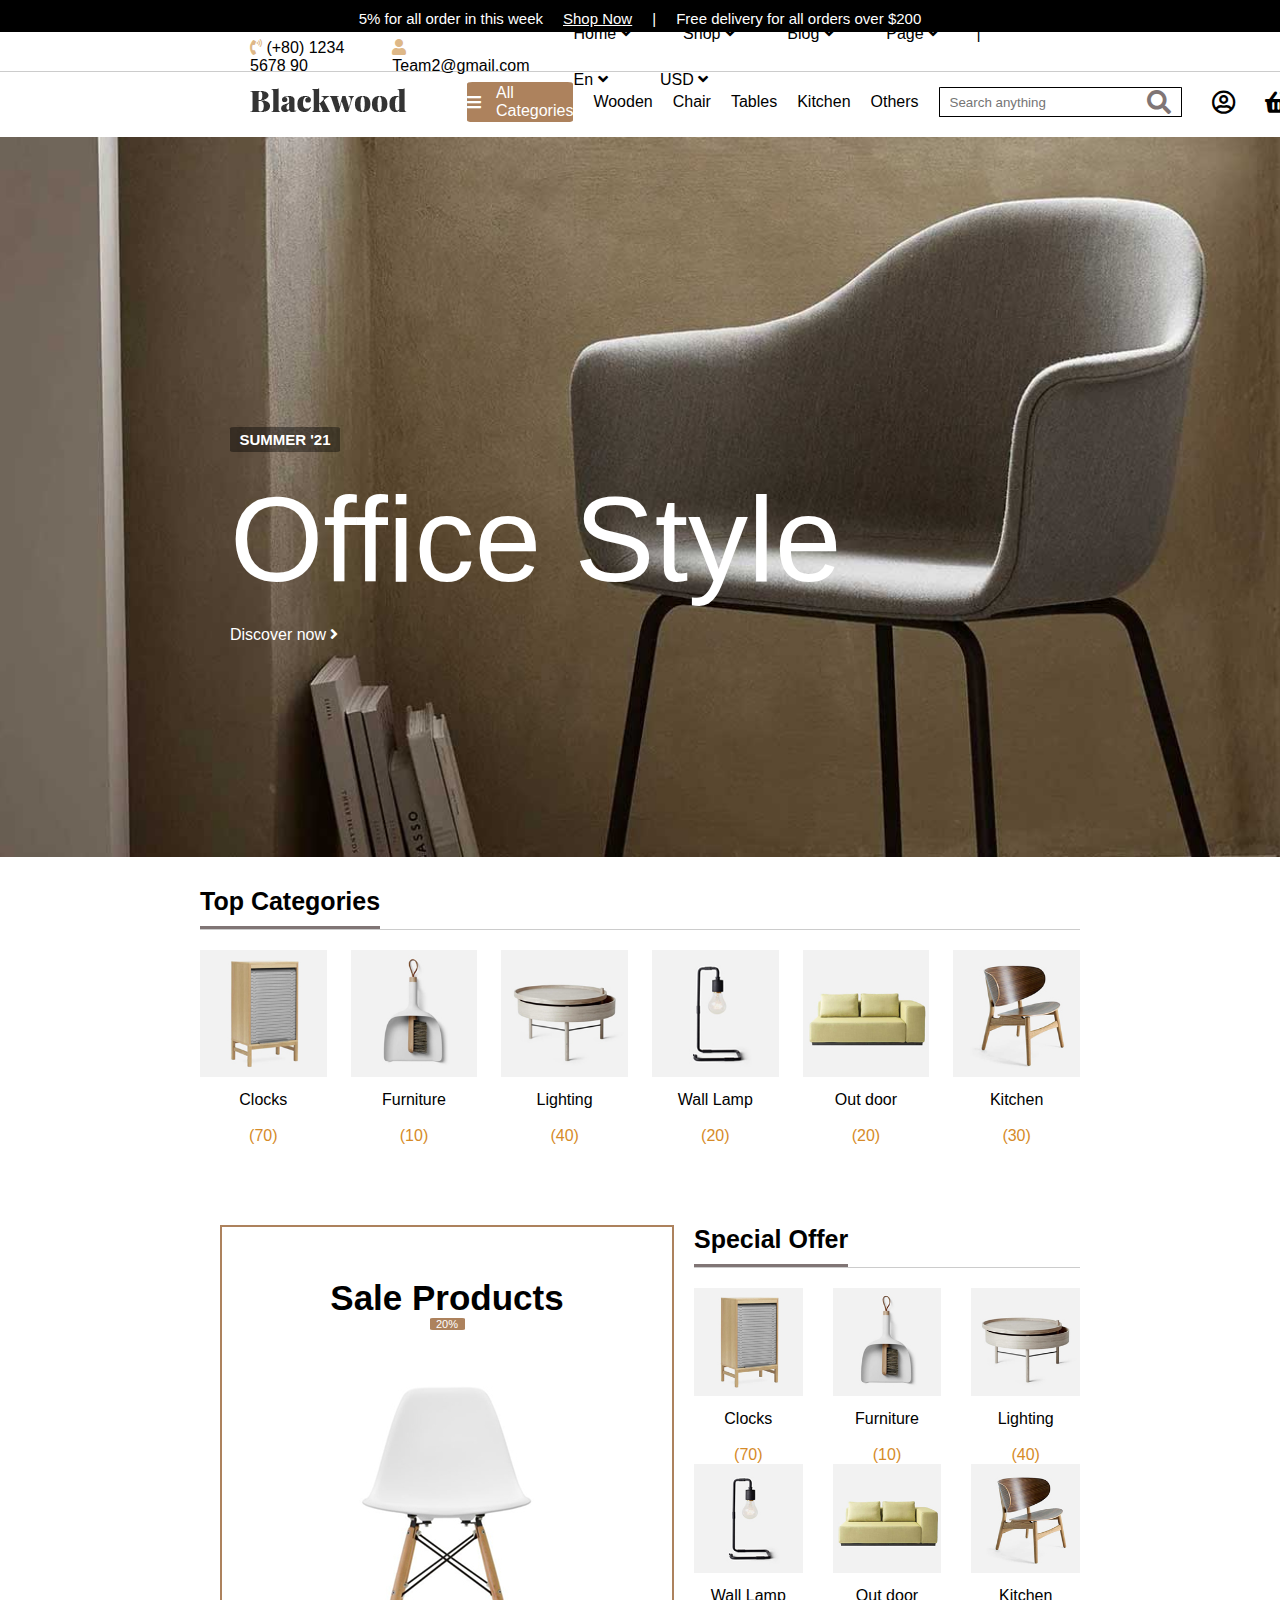
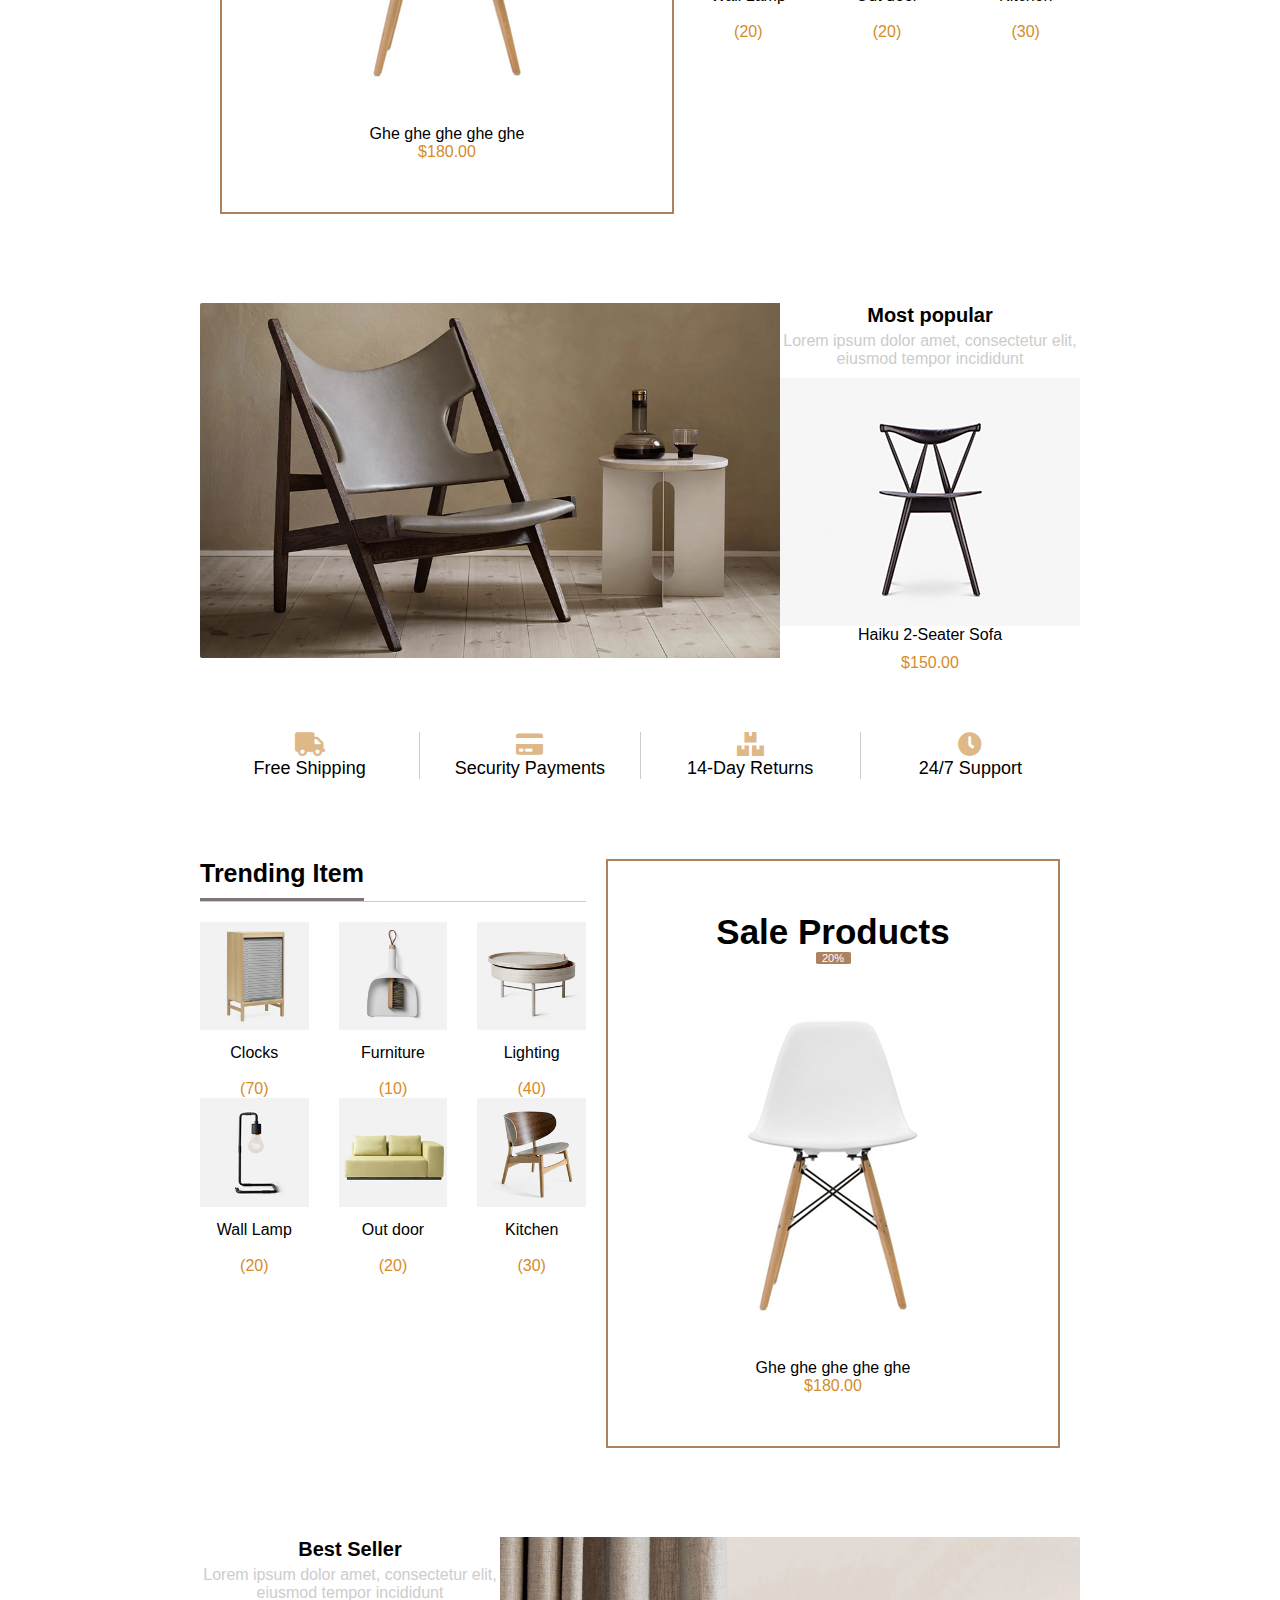
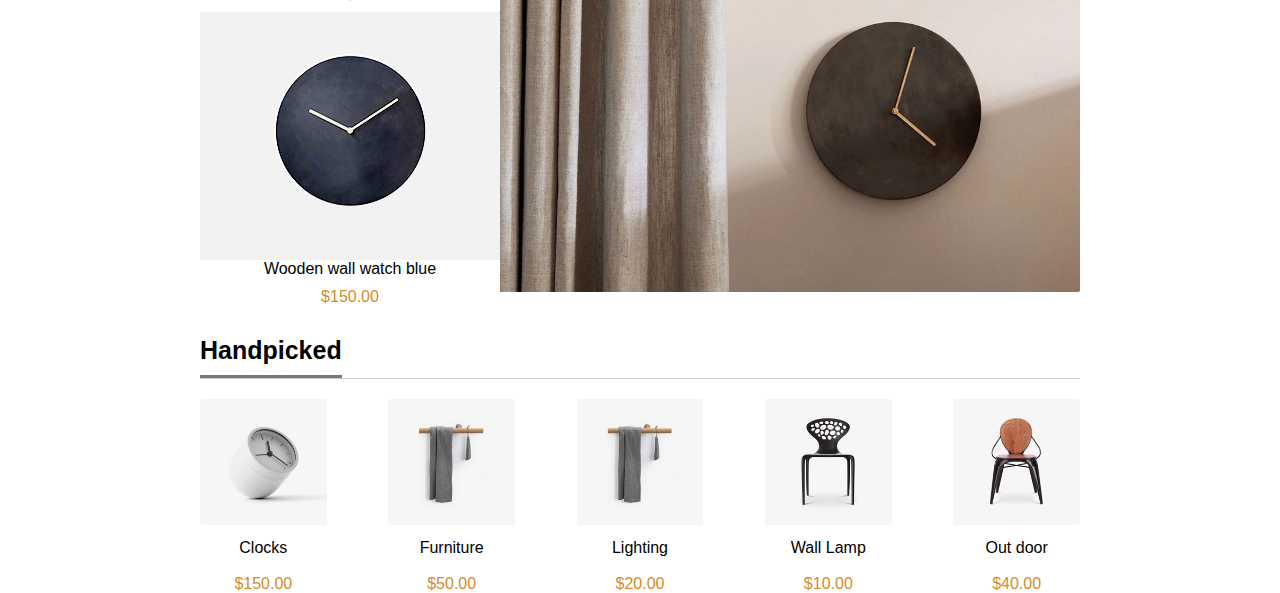
==== index.html @ 3f0e62db "add index" ====
<!DOCTYPE html>
<html lang="en">
  <head>
    <meta charset="UTF-8" />
    <meta name="viewport" content="width=device-width, initial-scale=1.0" />
    <link rel="stylesheet" href="./assets/style.css" />
    <link rel="stylesheet" href="https://cdnjs.cloudflare.com/ajax/libs/font-awesome/5.15.4/css/all.min.css" />
    <title>Project Website</title>
  </head>
  <body>
    <div id="main">
      <div class="Sale">
        <p>
          <span class="sale-text">5% for all order in this week</span>
          <a href="shop.html">Shop Now</a>
          <span class="separator" >|</span>
          <span class="delivery-text"
            >Free delivery for all orders over <span>$200</span>
          </span>
        </p>
      </div>

      <div class="pre-header">
        <div class="contact-info">
          <a href="tel:1234-5678-90"><i class="fas fa-phone-volume"></i> (+80) 1234 5678 90</a>
          <a href=""><i class="fas fa-user"></i> <span>Team2@gmail.com</span></a>
        </div>
        <div class="nav-links">
          <ul id="nav">
            <li class="hasdrop"><a href="">Home <i class="fas fa-angle-down"></i></i></a>
            <ul class="submenu">
              <li>
                  <a href="index.html">Home Style 1</a>
              </li>
              <li>
                  <a href="index-2.html">Home Style 2</a>
              </li>
              <li>
                  <a href="index-3.html">Home Style 3</a>
              </li>
            </li>
          </ul>
            <li class="hasdrop"><a href="">Shop <i class="fas fa-angle-down"></i></i></a>
            <ul class="submenu">
              <li>
                  <a href="shop.html">Shop</a>
              </li>
              <li>
                  <a href="shop-2.html">Shop 2</a>
              </li>
              <li>
                  <a href="product-details.html">Product Details</i></a>
              </li>   
            </li>
           </ul>
            <li class="hasdrop"><a href="">Blog <i class="fas fa-angle-down"></i></a>
            <ul class="submenu">
              <li>
                  <a href="blog.html">Blog</a>
              </li>
              <li>
                  <a href="blog-details.html">Blog Details</a>
              </li>
            </li>
          </ul>
            <li class="hasdrop"><a href="">Page <i class="fas fa-angle-down"></i></a>
            <ul class="submenu">
              <li>
                  <a href="about.html">About Us</a>
              </li>
              <li>
                  <a href="cart.html">Cart Page</a>
              </li>
              <li>
                  <a href="checkout.html">Cheakout Page</a>
              </li>
              <li>
                  <a href="wishlist.html">Wishlist Page</a>
              </li>
              <li>
                  <a href="sign-in.html">Sign In</a>
              </li>
              <li>
                  <a href="sign-up.html">Sign Up</a>
              </li>
              <li>
                  <a href="contact.html">Contact Us</a>
              </li>
            </li>
          </ul>
            <li class="nav-item"><a href="">En <i class="fas fa-angle-down"></i></a></li>
            <li><a href="nav-item2">USD <i class="fas fa-angle-down"></i></a></li>
          </ul>
        </div>        
      </div>

      <div class="header">
        <div class="logo">
          <a href="index.html"><img src="assets/logo.png" alt=""></a>
      </div>
        <div class="first"><i class="fas fa-bars"></i>All Categories</div>
        <ul id="nav2">
          <li><a href="">Wooden</a></li>
          <li><a href="">Chair</a></li>
          <li><a href="">Tables</a></li>
          <li><a href="">Kitchen</a></li>
          <li><a href="">Others</a></li>
        </ul>
        <div class="inp">
          <div class="search"><input type="text" placeholder="Search anything "> <i class="fas fa-search"></i></div>
          <i class="far fa-user-circle"></i>
          <i class="fas fa-shopping-basket"></i>
        </div>
        </ul>
      </div>

      <div id="slider" >
        <h2> SUMMER '21 </h2>
        <br> <p>Office Style </p>  
        <br> <p>Discover now  <i class="fas fa-angle-right"></i></p>
      </div>
      <div id="container">
        <div class="categ">
        <div class="bot" ><h3>Top Categories</h3></div>
        <ul class="show">
          <li><img src="assets/category-1.jpg" alt=""><a href="">Clocks</a><br><p>(70)</p></li>
          <li><img src="assets/category-2.jpg" alt=""><a href="">Furniture</a><br><p>(10)</p</li>
          <li><img src="assets/category-3.jpg" alt=""><a href="">Lighting</a><br><p>(40)</p</li>
          <li><img src="assets/category-4.jpg" alt=""><a href="">Wall Lamp</a><br><p>(20)</p)</li>
          <li><img src="assets/category-5.jpg" alt=""><a href="">Out door</a><br><p>(20)</p</li>
          <li><img src="assets/category-6.jpg" alt=""><a href="">Kitchen</a><br><p>(30)</p</li>
        </ul>
      </div>
      <div class="categ new">
        <div class="ifsale">
          <h4> Sale Products</h4>
          <p>20%</p>
          <img src="assets/sale-2.jpg" alt="">
          <a>Ghe ghe ghe ghe ghe </a>
          <p>$180.00</p>
      </div>
      <div class="offer">
        <div class="bot plus" ><h3>Special Offer</h3></div>
        <ul class="show plus">
          <li><img src="assets/category-1.jpg" alt=""><a href="">Clocks</a><br><p>(70)</p></li>
          <li><img src="assets/category-2.jpg" alt=""><a href="">Furniture</a><br><p>(10)</p</li>
          <li><img src="assets/category-3.jpg" alt=""><a href="">Lighting</a><br><p>(40)</p</li>
          <li><img src="assets/category-4.jpg" alt=""><a href="">Wall Lamp</a><br><p>(20)</p)</li>
          <li><img src="assets/category-5.jpg" alt=""><a href="">Out door</a><br><p>(20)</p</li>
          <li><img src="assets/category-6.jpg" alt=""><a href="">Kitchen</a><br><p>(30)</p</li>
        </ul>
      </div>
    </div>
      
      <div class="best">
          <div class="imag"><img src="assets/banner-1.jpg " alt=""></div>
          <div class="text">
            <h4>Most popular</h4>
            <div class="subhead">Lorem ipsum dolor amet, consectetur elit,<br> eiusmod tempor incididunt </div>
            <img src="assets/banner-1-1.jpg" alt="">
            <a> Haiku 2-Seater Sofa </a>
            <p> $150.00 </p>
          </div>
      </div>
      <div class="pr">
        <div class="pr-item"><i class="fas fa-truck"></i><br><p>Free Shipping</p></div>
        <div class="pr-item"><i class="fas fa-credit-card"></i><br><p>Security Payments</p></div>
        <div class="pr-item"><i class="fas fa-boxes"></i><br><p>14-Day Returns</p></div>
        <div class="pr-item"><i class="fas fa-clock"></i><br><p>24/7 Support</p></div>
      </div>
      <div class="categ new">
        <div class="offer">
        <div class="bot plus" ><h3>Trending Item</h3></div>
        <ul class="show plus">
          <li><img src="assets/category-1.jpg" alt=""><a href="">Clocks</a><br><p>(70)</p></li>
          <li><img src="assets/category-2.jpg" alt=""><a href="">Furniture</a><br><p>(10)</p</li>
          <li><img src="assets/category-3.jpg" alt=""><a href="">Lighting</a><br><p>(40)</p</li>
          <li><img src="assets/category-4.jpg" alt=""><a href="">Wall Lamp</a><br><p>(20)</p)</li>
          <li><img src="assets/category-5.jpg" alt=""><a href="">Out door</a><br><p>(20)</p</li>
          <li><img src="assets/category-6.jpg" alt=""><a href="">Kitchen</a><br><p>(30)</p</li>
        </ul>
      </div>
        <div class="ifsale">
          <h4> Sale Products</h4>
          <p>20%</p>
          <img src="assets/sale-2.jpg" alt="">
          <a>Ghe ghe ghe ghe ghe </a>
          <p>$180.00</p>
      </div>
    </div>
      <div class="best">
        <div class="text">
          <h4>Best Seller</h4>
          <div class="subhead">Lorem ipsum dolor amet, consectetur elit, <br>eiusmod tempor incididunt </div>
          <img src="assets/banner-2-1.jpg" alt="">
          <a>Wooden wall watch blue  </a>
          <p>$150.00</p>
        </div>
        <div class="imag"><img src="assets/banner-2.jpg " alt=""></div>
    </div>
            <div class="categ">
              <div class="bot" ><h3>Handpicked</h3></div>
              <ul class="show">
                <li><img src="assets/product-4.jpg" alt="" class="product"><a href="">Clocks</a><br><p>$150.00</p></li>
                <li><img src="assets/product-2.jpg" alt="" class="product"><a href="">Furniture</a><br><p>$50.00</p</li>
                <li><img src="assets/product-2.jpg" alt="" class="product"><a href="">Lighting</a><br><p>$20.00</p</li>
                <li><img src="assets/product-5.jpg" alt="" class="product"><a href="">Wall Lamp</a><br><p>$10.00</p)</li>
                <li><img src="assets/product-1.jpg" alt="" class="product"><a href="">Out door</a><br><p>$40.00</p</li>
              </ul>
            </div>
          </div>
        </div>
  </body>
</html>
---- assets/style.css ----
* {
  padding: 0;
  margin: 0;
  box-sizing: border-box;
}

html {
  font-family: Arial, Helvetica, sans-serif;
  background-color: #ffffff;
}
/* Sales */
.Sale {
  margin-top: 0px;
  align-items: center;
  width: 100%;
  color: #ffffff;
  height: 32px;
  background-color: black;
  top: 0;
  left: 0;
  right: 0;
}

.Sale p {
  font-size: 15px;
  display: flex;
  justify-content: center;
  align-items: center;
}

.sale-text,
.delivery-text,
.separator {
  display: inline-block;
  margin: 0;
  padding: 10px;
  color: white;
}

.Sale p a {
  display: inline-block;
  margin: 0;
  padding: 10px;
  color: white;
}

.separator {
  padding: 0 10px;
}

/* pre-header */
.pre-header {
  padding-top: 10px;
  display: flex;
  justify-content: center;
  align-items: center;
  height: 40px;
  border-bottom: 1px solid #ccc;
  width: 100%;
}

.contact-info {
  margin-left: 250px;
  display: flex;
  align-items: center;
}

.contact-info a {
  margin-right: 20px;
  text-decoration: none;
  color: #000;
}
.contact-info a:hover {
  color: burlywood;
}
.contact-info i {
  color: burlywood;
}

/* ... */

#nav {
  margin-right: 230px;
  margin-left: auto;
}
#nav li {
  position: relative;
}
.nav-links {
  display: flex;
  align-items: center;
  margin-left: auto;
}

#nav > li {
  list-style: none;
  margin-right: 0px;
  display: inline;
}

#nav > li > a {
  color: black;
  text-decoration: none;
  line-height: 46px;
  padding: 0 24px;
}

#nav li a {
  display: inline-block;
  position: relative;
}

#nav ul li:not(:last-child) {
  margin-right: 15px;
}

#nav li:hover > a {
  color: burlywood;
}

#nav .submenu {
  display: none;
  list-style-type: none;
  position: absolute;
  background-color: #ffffff;
  box-shadow: 0 0 10px rgba(0, 0, 0, 0);
  left: 0;
}
#nav .submenu li {
  width: 100%;
  white-space: nowrap; 
}
#nav .submenu a {
  display: block; 
  padding: 10px 15px; 
  text-decoration: none;
  color: #807575;
}
#nav .submenu li:hover a {
  color: #000;
}

#nav li:hover .submenu {
  display: block;
}
.submenu li {
  width: 100%;
}

.nav-item::before {
  content: " | ";
  margin: 0 10px;
  line-height: 40px;
}
.nav-item2 {
  padding-left: 0;
}
/* header */
.header {
  height: 60px;
  margin-left: 250px;
  margin-right: 250px;
  display: flex;
  align-items: center;
  justify-content: space-between;
}

.logo {
  text-align: left; 
  margin-right: 60px;
}

.first {
  display: flex;
  align-items: center;
}

.fa-bars {
  margin-right: 15px;
}

.logo + div {
  background-color: #ad825d;
  height: 40px;
  width: 170px;
  margin-right: 20px;
  color: #ffffff;
  display: flex;
  align-items: center;
  border-radius: 5%;
  justify-content: center;
}

.logo + div:hover {
  background-color: #000;
}
#nav2 {
  list-style: none;
  padding: 0;
  margin: 0;
  display: flex;
  gap: 20px; 
  text-align: left;
  margin-right: 20px;
}

#nav2 li {
  margin: 0;
}

#nav2 li a:hover {
  color: burlywood;
}

#nav2 li a {
  text-decoration: none;
  color: #000;
}

.search {
  display: flex;
  justify-content: center;
  align-items: center;
  height: 30px;
  color: #807575;
  border: 1px solid #000;
  border-radius: 1%;
}

.search:hover {
  color: #000;
}

input {
  margin-left: 10px;
  color: #807575;
  outline: none;
  border: none;
}
input:focus {
  color: #000; 
}
.fa-search {
  margin-right: 10px;
}
.inp {
  display: flex;
  align-items: center;
  gap: 10px;
  margin-left: auto;
}
.inp i {
  margin-left: 20px;
  font-size: 24px;
}
.inp p {
  margin: 0;
}

/* Slider */

#slider {
  background: url(/assets/slider-1.jpg) top center / cover no-repeat;
  height: 80vh;
  width: 100%;
  margin-top: 5px;
  padding: 30px;
  display: inline-block;
  justify-content: center;
  align-items: center;
}

#slider h2 {
  margin-left: 200px;
  margin-top: 260px;
  color: #fff;
}

#slider h2 {
  width: 110px;
  height: 25px;
  font-size: 15px;
  border-radius: 5%;
  justify-content: center;
  display: flex;
  align-items: center;
  background-color: rgba(0, 0, 0, 0.397);
}
#slider p {
  color: white;
  margin-left: 200px;
}
#slider h2 + br + p {
  font-size: 120px; 
}
#slider p + p {
  margin-right: 20px;
}
/* After-slider*/
.categ {
  margin-top: 30px;
  margin-right: 200px;
  margin-left: 200px;
}
.bot {
  border-bottom: 1px solid #ccc;
}
h3 {
  padding-bottom: 10px;
  font-size: 25px;
  border-bottom: 3px solid #807575;
  width: fit-content;
}
.show a {
  list-style: none;
  display: inline;
  color: #000;
}

.show {
  list-style: none;
  display: flex;
  justify-content: space-between;
  margin-top: 20px;
}

.show li {
  text-align: center;
  flex-basis: calc(
    16.666% - 20px
  ); 
  margin-right: 0px;
}

.show img {
  max-width: 100%;
  height: auto;
  border: none;
  transition: transform 0.3s ease; 
}

.show a {
  text-decoration: none;
  color: #000;
  display: block;
  margin-top: 10px; 
}

.show a:hover {
  color: burlywood;
}
.show img:hover {
  transform: scale(1.1); 
}
.show br + p {
  color: rgb(214, 139, 41);
}
/* best seller*/
.best {
  margin-top: 80px;
  margin-left: 200px;
  margin-right: 200px;
  display: flex;
  align-items: center; /* Center items vertically within the .best div */
}

.imag img {
  width: 100%; 
  max-height: 100%;
  object-fit: contain;
}
.text {
  flex: 1;
  width: 100%; 
  height: 100%; 
  display: flex; 
  justify-content: center; 
  align-items: center;
  flex-direction: column;
}
.text h4 {
  font-size: 20px;
  margin-top: 10px;
}

.text .subhead {
  color: #ccc;
  margin-top: 5px;
  margin-bottom: 10px;
}

.text h4,
.text .subhead,
.text img,
.text a,
.text p {
  text-align: center;
}

.text img:hover {
  transform: scale(1.1);
}
.text a:hover {
  color: burlywood;
}

.text p {
  color: rgb(214, 139, 41);
  margin-top: 10px;
}
/*Product*/
.categ.new {
margin-top: 80px;
margin-left: 200px;
margin-right: 200px;
display: flex;

align-items: stretch;
}
.ifsale {
  flex: 1; 
  width: 100%;
  height: 589px; 
  display: flex; 
  justify-content: center; 
  align-items: center;
  flex-direction: column;
  border: 2px solid #ad825d;
  margin-right: 20px;
  margin-left: 20px;
}
.plus {
  width : 100%;
}
.show.plus{
  list-style: none;
  display: flex;
  flex-wrap: wrap; 
  margin-top: 20px;
}

.show.plus li {
  text-align: center;
  flex-basis: calc(33.333% - 20px); 
  margin-right: 0px; 
}
.ifsale a:hover {
  color: burlywood;
}
.ifsale a+p {
  color: rgb(214, 139, 41);
}
.ifsale h4+p {
  color:white;
  background-color: #ad825d;
  width: 35px;
  font-size: 11px;
  border-radius: 8%;
  align-items: center;
  justify-content: center;
  display: flex;
}

.ifsale h4,
.ifsale img,
.ifsale a,
.ifsale p {
  text-align: center; 
}

.ifsale img:hover {
  transform: scale(1.1);
}

.ifsale h4{
  font-size: 35px;
}
/*pr*/
.pr {
  display: flex; 
  justify-content: space-between; 
  margin-left: 200px;
  margin-right: 200px;
  margin-top: 60px;
}

.pr-item {
  flex: 1;
  text-align: center;
  border-right: 1px solid #ccc;
}
.pr :last-child {
  border-right: none;
}
.pr-item i {
  font-size: 24px;
  color: burlywood;
}
.pr-item {
  color: #000; 
  font-size: 18px;
}
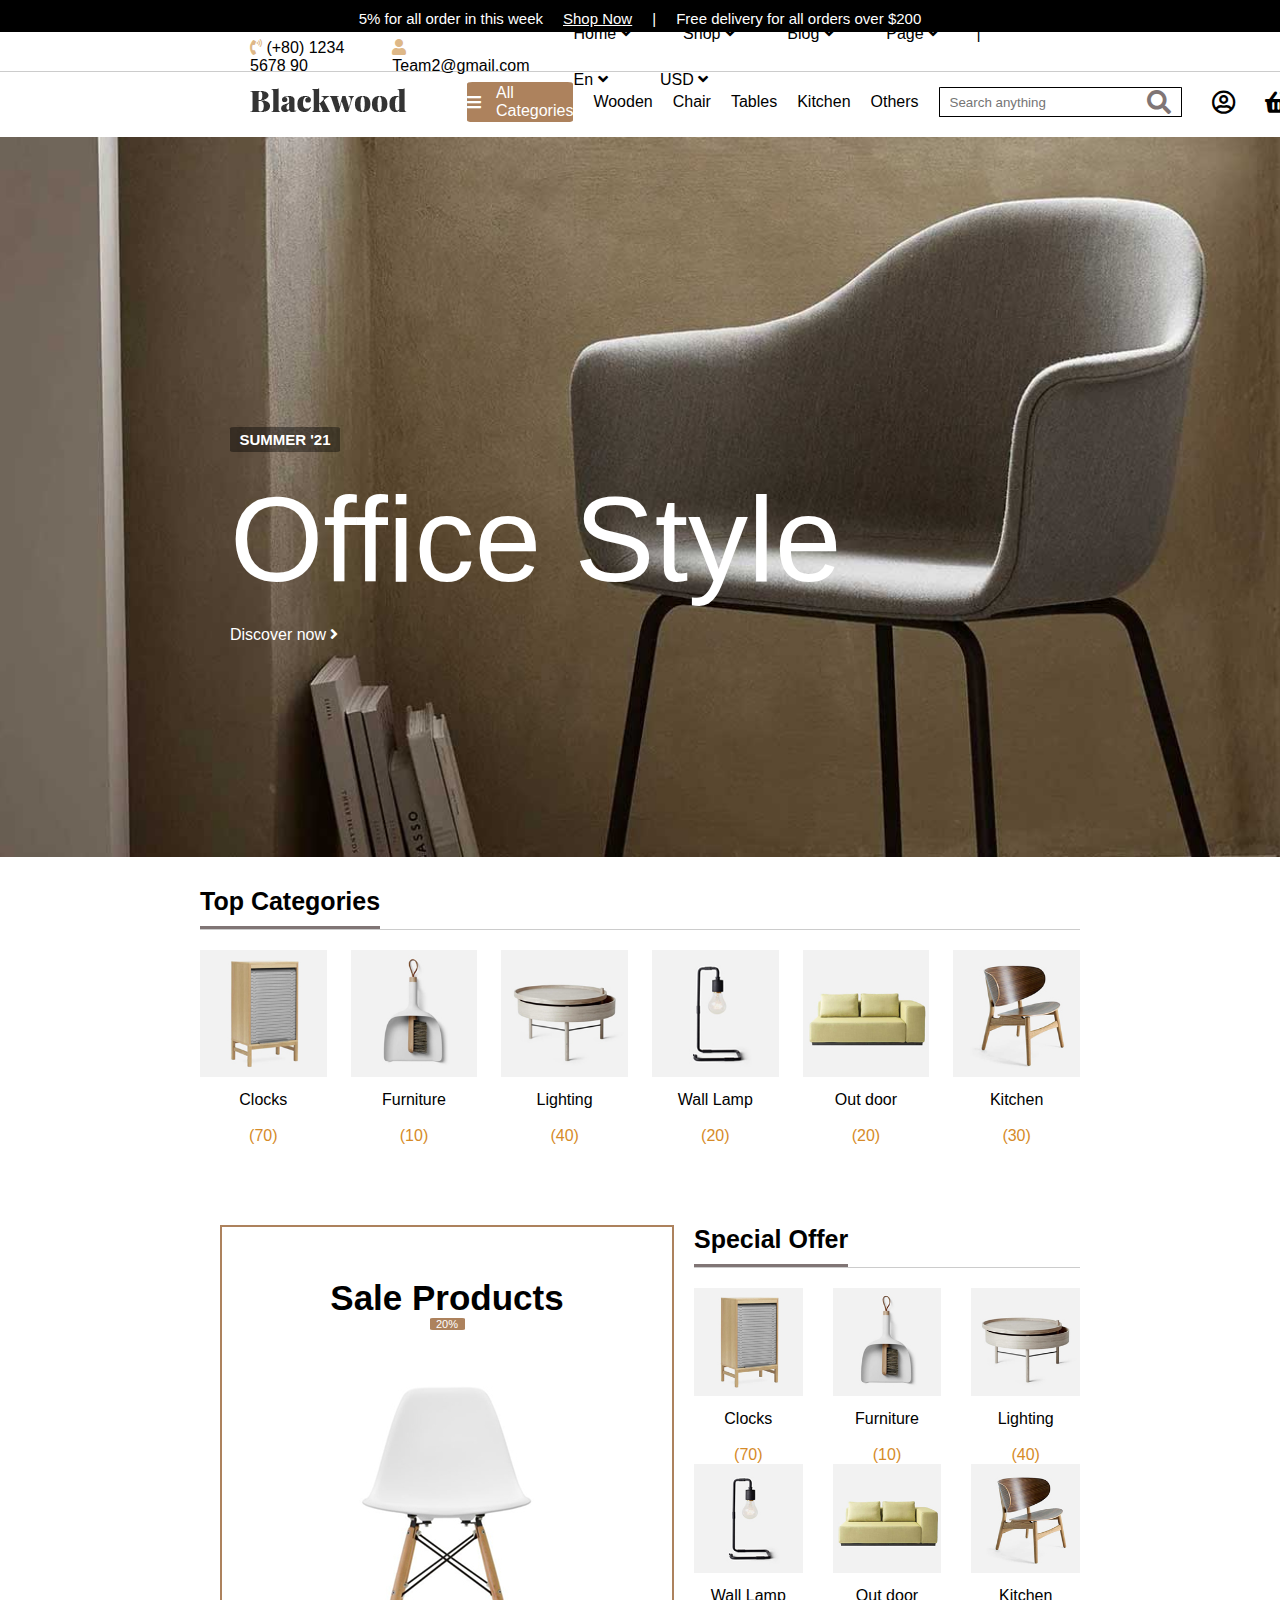
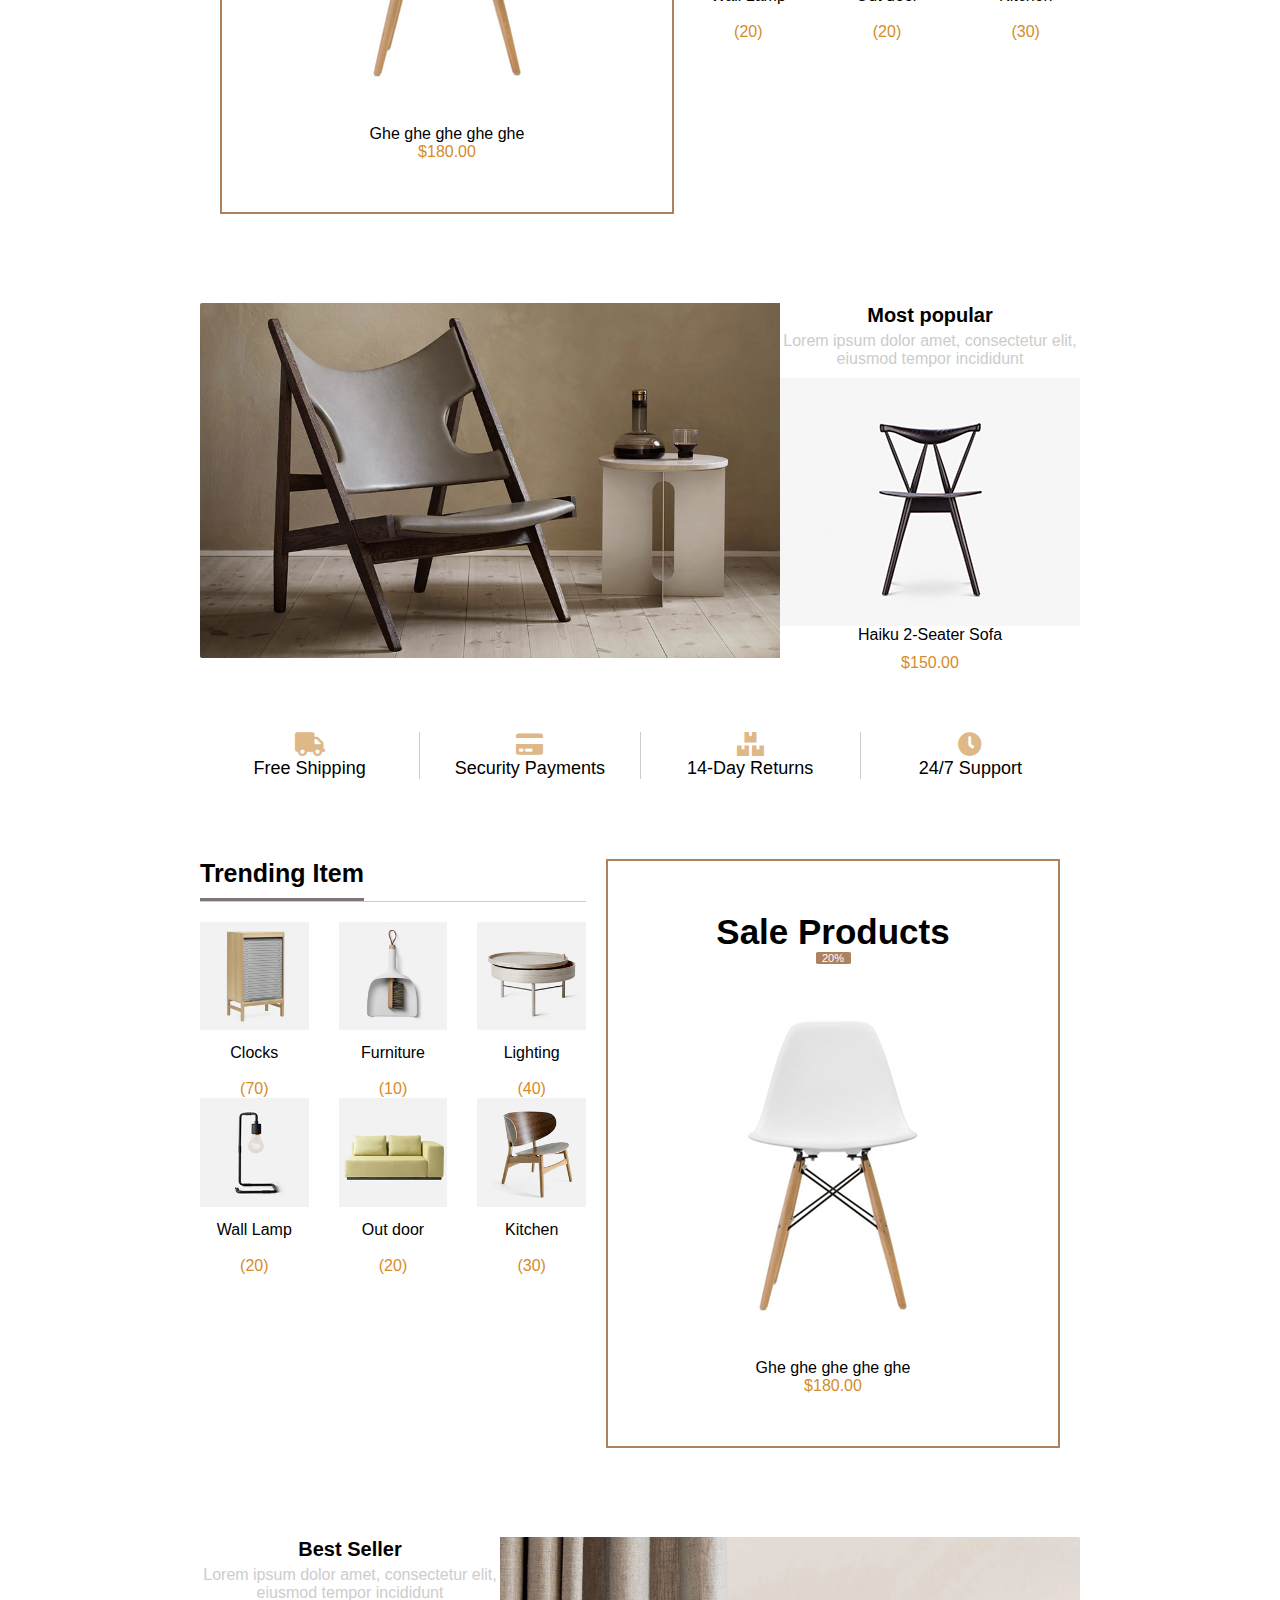
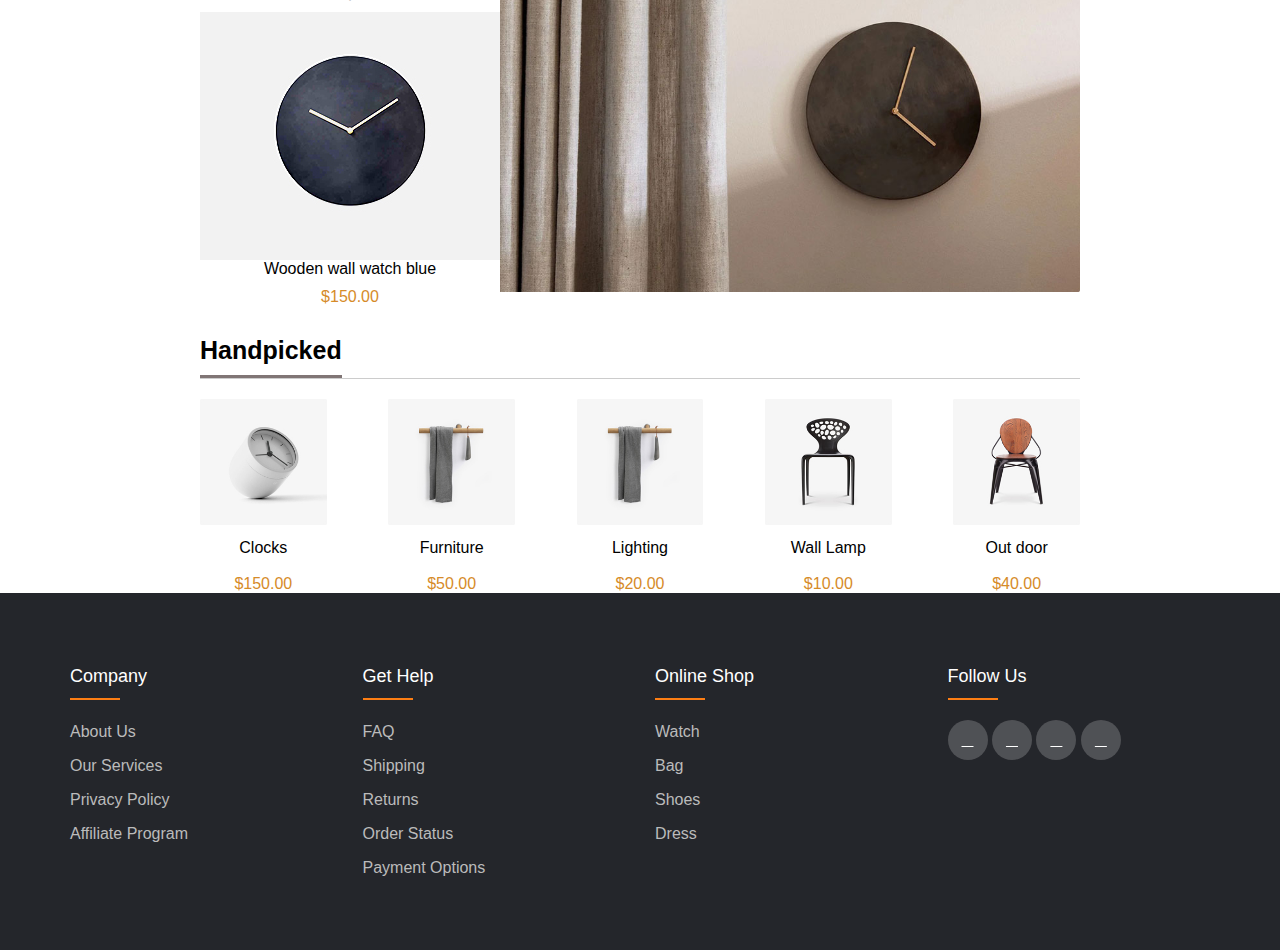
==== commit d0ca639f: "clean and update readme" ====
--- a/index.html
+++ b/index.html
@@ -3,9 +3,9 @@
   <head>
     <meta charset="UTF-8" />
     <meta name="viewport" content="width=device-width, initial-scale=1.0" />
-    <link rel="stylesheet" href="./assets/style.css" />
+    <link rel="stylesheet" href="./assets/css/style.css" />
     <link rel="stylesheet" href="https://cdnjs.cloudflare.com/ajax/libs/font-awesome/5.15.4/css/all.min.css" />
-    <title>Project Website</title>
+    <title>Blackwood - Clean Minimal eCommerce</title>
   </head>
   <body>
     <div id="main">
@@ -96,7 +96,7 @@
 
       <div class="header">
         <div class="logo">
-          <a href="index.html"><img src="assets/logo.png" alt=""></a>
+          <a href="index.html"><img src="assets/images/homepage/logo.png" alt=""></a>
       </div>
         <div class="first"><i class="fas fa-bars"></i>All Categories</div>
         <ul id="nav2">
@@ -123,41 +123,41 @@
         <div class="categ">
         <div class="bot" ><h3>Top Categories</h3></div>
         <ul class="show">
-          <li><img src="assets/category-1.jpg" alt=""><a href="">Clocks</a><br><p>(70)</p></li>
-          <li><img src="assets/category-2.jpg" alt=""><a href="">Furniture</a><br><p>(10)</p</li>
-          <li><img src="assets/category-3.jpg" alt=""><a href="">Lighting</a><br><p>(40)</p</li>
-          <li><img src="assets/category-4.jpg" alt=""><a href="">Wall Lamp</a><br><p>(20)</p)</li>
-          <li><img src="assets/category-5.jpg" alt=""><a href="">Out door</a><br><p>(20)</p</li>
-          <li><img src="assets/category-6.jpg" alt=""><a href="">Kitchen</a><br><p>(30)</p</li>
+          <li><img src="assets/images/homepage/category-1.jpg" alt=""><a href="">Clocks</a><br><p>(70)</p></li>
+          <li><img src="assets/images/homepage/category-2.jpg" alt=""><a href="">Furniture</a><br><p>(10)</p</li>
+          <li><img src="assets/images/homepage/category-3.jpg" alt=""><a href="">Lighting</a><br><p>(40)</p</li>
+          <li><img src="assets/images/homepage/category-4.jpg" alt=""><a href="">Wall Lamp</a><br><p>(20)</p)</li>
+          <li><img src="assets/images/homepage/category-5.jpg" alt=""><a href="">Out door</a><br><p>(20)</p</li>
+          <li><img src="assets/images/homepage/category-6.jpg" alt=""><a href="">Kitchen</a><br><p>(30)</p</li>
         </ul>
       </div>
       <div class="categ new">
         <div class="ifsale">
           <h4> Sale Products</h4>
           <p>20%</p>
-          <img src="assets/sale-2.jpg" alt="">
+          <img src="assets/images/homepage/sale-2.jpg" alt="">
           <a>Ghe ghe ghe ghe ghe </a>
           <p>$180.00</p>
       </div>
       <div class="offer">
         <div class="bot plus" ><h3>Special Offer</h3></div>
         <ul class="show plus">
-          <li><img src="assets/category-1.jpg" alt=""><a href="">Clocks</a><br><p>(70)</p></li>
-          <li><img src="assets/category-2.jpg" alt=""><a href="">Furniture</a><br><p>(10)</p</li>
-          <li><img src="assets/category-3.jpg" alt=""><a href="">Lighting</a><br><p>(40)</p</li>
-          <li><img src="assets/category-4.jpg" alt=""><a href="">Wall Lamp</a><br><p>(20)</p)</li>
-          <li><img src="assets/category-5.jpg" alt=""><a href="">Out door</a><br><p>(20)</p</li>
-          <li><img src="assets/category-6.jpg" alt=""><a href="">Kitchen</a><br><p>(30)</p</li>
+          <li><img src="assets/images/homepage/category-1.jpg" alt=""><a href="">Clocks</a><br><p>(70)</p></li>
+          <li><img src="assets/images/homepage/category-2.jpg" alt=""><a href="">Furniture</a><br><p>(10)</p</li>
+          <li><img src="assets/images/homepage/category-3.jpg" alt=""><a href="">Lighting</a><br><p>(40)</p</li>
+          <li><img src="assets/images/homepage/category-4.jpg" alt=""><a href="">Wall Lamp</a><br><p>(20)</p)</li>
+          <li><img src="assets/images/homepage/category-5.jpg" alt=""><a href="">Out door</a><br><p>(20)</p</li>
+          <li><img src="assets/images/homepage/category-6.jpg" alt=""><a href="">Kitchen</a><br><p>(30)</p</li>
         </ul>
       </div>
     </div>
       
       <div class="best">
-          <div class="imag"><img src="assets/banner-1.jpg " alt=""></div>
+          <div class="imag"><img src="assets/images/homepage/banner-1.jpg " alt=""></div>
           <div class="text">
             <h4>Most popular</h4>
             <div class="subhead">Lorem ipsum dolor amet, consectetur elit,<br> eiusmod tempor incididunt </div>
-            <img src="assets/banner-1-1.jpg" alt="">
+            <img src="assets/images/homepage/banner-1-1.jpg" alt="">
             <a> Haiku 2-Seater Sofa </a>
             <p> $150.00 </p>
           </div>
@@ -172,18 +172,18 @@
         <div class="offer">
         <div class="bot plus" ><h3>Trending Item</h3></div>
         <ul class="show plus">
-          <li><img src="assets/category-1.jpg" alt=""><a href="">Clocks</a><br><p>(70)</p></li>
-          <li><img src="assets/category-2.jpg" alt=""><a href="">Furniture</a><br><p>(10)</p</li>
-          <li><img src="assets/category-3.jpg" alt=""><a href="">Lighting</a><br><p>(40)</p</li>
-          <li><img src="assets/category-4.jpg" alt=""><a href="">Wall Lamp</a><br><p>(20)</p)</li>
-          <li><img src="assets/category-5.jpg" alt=""><a href="">Out door</a><br><p>(20)</p</li>
-          <li><img src="assets/category-6.jpg" alt=""><a href="">Kitchen</a><br><p>(30)</p</li>
+          <li><img src="assets/images/homepage/category-1.jpg" alt=""><a href="">Clocks</a><br><p>(70)</p></li>
+          <li><img src="assets/images/homepage/category-2.jpg" alt=""><a href="">Furniture</a><br><p>(10)</p</li>
+          <li><img src="assets/images/homepage/category-3.jpg" alt=""><a href="">Lighting</a><br><p>(40)</p</li>
+          <li><img src="assets/images/homepage/category-4.jpg" alt=""><a href="">Wall Lamp</a><br><p>(20)</p)</li>
+          <li><img src="assets/images/homepage/category-5.jpg" alt=""><a href="">Out door</a><br><p>(20)</p</li>
+          <li><img src="assets/images/homepage/category-6.jpg" alt=""><a href="">Kitchen</a><br><p>(30)</p</li>
         </ul>
       </div>
         <div class="ifsale">
           <h4> Sale Products</h4>
           <p>20%</p>
-          <img src="assets/sale-2.jpg" alt="">
+          <img src="assets/images/homepage/sale-2.jpg" alt="">
           <a>Ghe ghe ghe ghe ghe </a>
           <p>$180.00</p>
       </div>
@@ -192,23 +192,66 @@
         <div class="text">
           <h4>Best Seller</h4>
           <div class="subhead">Lorem ipsum dolor amet, consectetur elit, <br>eiusmod tempor incididunt </div>
-          <img src="assets/banner-2-1.jpg" alt="">
+          <img src="assets/images/homepage/banner-2-1.jpg" alt="">
           <a>Wooden wall watch blue  </a>
           <p>$150.00</p>
         </div>
-        <div class="imag"><img src="assets/banner-2.jpg " alt=""></div>
+        <div class="imag"><img src="assets/images/homepage/banner-2.jpg " alt=""></div>
     </div>
             <div class="categ">
               <div class="bot" ><h3>Handpicked</h3></div>
               <ul class="show">
-                <li><img src="assets/product-4.jpg" alt="" class="product"><a href="">Clocks</a><br><p>$150.00</p></li>
-                <li><img src="assets/product-2.jpg" alt="" class="product"><a href="">Furniture</a><br><p>$50.00</p</li>
-                <li><img src="assets/product-2.jpg" alt="" class="product"><a href="">Lighting</a><br><p>$20.00</p</li>
-                <li><img src="assets/product-5.jpg" alt="" class="product"><a href="">Wall Lamp</a><br><p>$10.00</p)</li>
-                <li><img src="assets/product-1.jpg" alt="" class="product"><a href="">Out door</a><br><p>$40.00</p</li>
+                <li><img src="assets/images/homepage/product-4.jpg" alt="" class="product"><a href="">Clocks</a><br><p>$150.00</p></li>
+                <li><img src="assets/images/homepage/product-2.jpg" alt="" class="product"><a href="">Furniture</a><br><p>$50.00</p</li>
+                <li><img src="assets/images/homepage/product-2.jpg" alt="" class="product"><a href="">Lighting</a><br><p>$20.00</p</li>
+                <li><img src="assets/images/homepage/product-5.jpg" alt="" class="product"><a href="">Wall Lamp</a><br><p>$10.00</p)</li>
+                <li><img src="assets/images/homepage/product-1.jpg" alt="" class="product"><a href="">Out door</a><br><p>$40.00</p</li>
               </ul>
             </div>
           </div>
         </div>
   </body>
+    <footer class="footer">
+        <div class="container2">
+            <div class="row2">
+                <div class="footer-col">
+                    <h4>Company</h4>
+                    <ul>
+                        <li><a href="#">About us</a></li>
+                        <li><a href="#">Our services</a></li>
+                        <li><a href="#">Privacy Policy</a></li>
+                        <li><a href="#">Affiliate program</a></li>
+                    </ul>
+                </div>
+                <div class="footer-col">
+                    <h4>Get help</h4>
+                    <ul>
+                        <li><a href="#">FAQ</a></li>
+                        <li><a href="#">Shipping</a></li>
+                        <li><a href="#">Returns</a></li>
+                        <li><a href="#">Order Status</a></li>
+                        <li><a href="#">Payment options</a></li>
+                    </ul>
+                </div>
+                <div class="footer-col">
+                    <h4>Online shop</h4>
+                    <ul>
+                        <li><a href="#">Watch</a></li>
+                        <li><a href="#">Bag</a></li>
+                        <li><a href="#">Shoes</a></li>
+                        <li><a href="#">Dress</a></li>
+                    </ul>
+                </div>
+                <div class="footer-col">
+                    <h4>Follow us</h4>
+                    <div class="social-links">
+                        <a href="#"><i class="fa-brands fa-facebook"></i></a>
+                        <a href="#"><i class="fa-brands fa-twitter"></i></a>
+                        <a href="#"><i class="fa-brands fa-instagram"></i></a>
+                        <a href="#"><i class="fa-brands fa-linkedin"></i></a>
+                    </div>
+                </div>
+            </div>
+        </div>
+    </footer>
 </html>
--- a/assets/css/style.css
+++ b/assets/css/style.css
@@ -0,0 +1,707 @@
+* {
+  padding: 0;
+  margin: 0;
+  box-sizing: border-box;
+}
+
+html {
+  font-family: Arial, Helvetica, sans-serif;
+  background-color: #ffffff;
+}
+
+/* Sales */
+.Sale {
+  margin-top: 0px;
+  align-items: center;
+  width: 100%;
+  color: #ffffff;
+  height: 32px;
+  background-color: black;
+  top: 0;
+  left: 0;
+  right: 0;
+}
+
+.Sale p {
+  font-size: 15px;
+  display: flex;
+  justify-content: center;
+  align-items: center;
+}
+
+.sale-text,
+.delivery-text,
+.separator {
+  display: inline-block;
+  margin: 0;
+  padding: 10px;
+  color: white;
+}
+
+.Sale p a {
+  display: inline-block;
+  margin: 0;
+  padding: 10px;
+  color: white;
+}
+
+.separator {
+  padding: 0 10px;
+}
+
+/* pre-header */
+.pre-header {
+  padding-top: 10px;
+  display: flex;
+  justify-content: center;
+  align-items: center;
+  height: 40px;
+  border-bottom: 1px solid #ccc;
+  width: 100%;
+}
+
+.contact-info {
+  margin-left: 250px;
+  display: flex;
+  align-items: center;
+}
+
+.contact-info a {
+  margin-right: 20px;
+  text-decoration: none;
+  color: #000;
+}
+
+.contact-info a:hover {
+  color: burlywood;
+}
+
+.contact-info i {
+  color: burlywood;
+}
+
+/* ... */
+
+#nav {
+  margin-right: 230px;
+  margin-left: auto;
+}
+
+#nav li {
+  position: relative;
+}
+
+.nav-links {
+  display: flex;
+  align-items: center;
+  margin-left: auto;
+}
+
+#nav>li {
+  list-style: none;
+  margin-right: 0px;
+  display: inline;
+}
+
+#nav>li>a {
+  color: black;
+  text-decoration: none;
+  line-height: 46px;
+  padding: 0 24px;
+}
+
+#nav li a {
+  display: inline-block;
+  position: relative;
+}
+
+#nav ul li:not(:last-child) {
+  margin-right: 15px;
+}
+
+#nav li:hover>a {
+  color: burlywood;
+}
+
+#nav .submenu {
+  display: none;
+  list-style-type: none;
+  position: absolute;
+  background-color: #ffffff;
+  box-shadow: 0 0 10px rgba(0, 0, 0, 0);
+  left: 0;
+}
+
+#nav .submenu li {
+  width: 100%;
+  white-space: nowrap;
+}
+
+#nav .submenu a {
+  display: block;
+  padding: 10px 15px;
+  text-decoration: none;
+  color: #807575;
+}
+
+#nav .submenu li:hover a {
+  color: #000;
+}
+
+#nav li:hover .submenu {
+  display: block;
+}
+
+.submenu li {
+  width: 100%;
+}
+
+.nav-item::before {
+  content: " | ";
+  margin: 0 10px;
+  line-height: 40px;
+}
+
+.nav-item2 {
+  padding-left: 0;
+}
+
+/* header */
+.header {
+  height: 60px;
+  margin-left: 250px;
+  margin-right: 250px;
+  display: flex;
+  align-items: center;
+  justify-content: space-between;
+}
+
+.logo {
+  text-align: left;
+  margin-right: 60px;
+}
+
+.first {
+  display: flex;
+  align-items: center;
+}
+
+.fa-bars {
+  margin-right: 15px;
+}
+
+.logo+div {
+  background-color: #ad825d;
+  height: 40px;
+  width: 170px;
+  margin-right: 20px;
+  color: #ffffff;
+  display: flex;
+  align-items: center;
+  border-radius: 5%;
+  justify-content: center;
+}
+
+.logo+div:hover {
+  background-color: #000;
+}
+
+#nav2 {
+  list-style: none;
+  padding: 0;
+  margin: 0;
+  display: flex;
+  gap: 20px;
+  text-align: left;
+  margin-right: 20px;
+}
+
+#nav2 li {
+  margin: 0;
+}
+
+#nav2 li a:hover {
+  color: burlywood;
+}
+
+#nav2 li a {
+  text-decoration: none;
+  color: #000;
+}
+
+.search {
+  display: flex;
+  justify-content: center;
+  align-items: center;
+  height: 30px;
+  color: #807575;
+  border: 1px solid #000;
+  border-radius: 1%;
+}
+
+.search:hover {
+  color: #000;
+}
+
+input {
+  margin-left: 10px;
+  color: #807575;
+  outline: none;
+  border: none;
+}
+
+input:focus {
+  color: #000;
+}
+
+.fa-search {
+  margin-right: 10px;
+}
+
+.inp {
+  display: flex;
+  align-items: center;
+  gap: 10px;
+  margin-left: auto;
+}
+
+.inp i {
+  margin-left: 20px;
+  font-size: 24px;
+}
+
+.inp p {
+  margin: 0;
+}
+
+/* Slider */
+
+#slider {
+  background: url(/assets/images/homepage/slider-1.jpg) top center / cover no-repeat;
+  height: 80vh;
+  width: 100%;
+  margin-top: 5px;
+  padding: 30px;
+  display: inline-block;
+  justify-content: center;
+  align-items: center;
+}
+
+#slider h2 {
+  margin-left: 200px;
+  margin-top: 260px;
+  color: #fff;
+}
+
+#slider h2 {
+  width: 110px;
+  height: 25px;
+  font-size: 15px;
+  border-radius: 5%;
+  justify-content: center;
+  display: flex;
+  align-items: center;
+  background-color: rgba(0, 0, 0, 0.397);
+}
+
+#slider p {
+  color: white;
+  margin-left: 200px;
+}
+
+#slider h2+br+p {
+  font-size: 120px;
+}
+
+#slider p+p {
+  margin-right: 20px;
+}
+
+/* After-slider*/
+.categ {
+  margin-top: 30px;
+  margin-right: 200px;
+  margin-left: 200px;
+}
+
+.bot {
+  border-bottom: 1px solid #ccc;
+}
+
+h3 {
+  padding-bottom: 10px;
+  font-size: 25px;
+  border-bottom: 3px solid #807575;
+  width: fit-content;
+}
+
+.show a {
+  list-style: none;
+  display: inline;
+  color: #000;
+}
+
+.show {
+  list-style: none;
+  display: flex;
+  justify-content: space-between;
+  margin-top: 20px;
+}
+
+.show li {
+  text-align: center;
+  flex-basis: calc(16.666% - 20px);
+  margin-right: 0px;
+}
+
+.show img {
+  max-width: 100%;
+  height: auto;
+  border: none;
+  transition: transform 0.3s ease;
+}
+
+.show a {
+  text-decoration: none;
+  color: #000;
+  display: block;
+  margin-top: 10px;
+}
+
+.show a:hover {
+  color: burlywood;
+}
+
+.show img:hover {
+  transform: scale(1.1);
+}
+
+.show br+p {
+  color: rgb(214, 139, 41);
+}
+
+/* best seller*/
+.best {
+  margin-top: 80px;
+  margin-left: 200px;
+  margin-right: 200px;
+  display: flex;
+  align-items: center;
+  /* Center items vertically within the .best div */
+}
+
+.imag img {
+  width: 100%;
+  max-height: 100%;
+  object-fit: contain;
+}
+
+.text {
+  flex: 1;
+  width: 100%;
+  height: 100%;
+  display: flex;
+  justify-content: center;
+  align-items: center;
+  flex-direction: column;
+}
+
+.text h4 {
+  font-size: 20px;
+  margin-top: 10px;
+}
+
+.text .subhead {
+  color: #ccc;
+  margin-top: 5px;
+  margin-bottom: 10px;
+}
+
+.text h4,
+.text .subhead,
+.text img,
+.text a,
+.text p {
+  text-align: center;
+}
+
+.text img:hover {
+  transform: scale(1.1);
+}
+
+.text a:hover {
+  color: burlywood;
+}
+
+.text p {
+  color: rgb(214, 139, 41);
+  margin-top: 10px;
+}
+
+/*Product*/
+.categ.new {
+  margin-top: 80px;
+  margin-left: 200px;
+  margin-right: 200px;
+  display: flex;
+
+  align-items: stretch;
+}
+
+.ifsale {
+  flex: 1;
+  width: 100%;
+  height: 589px;
+  display: flex;
+  justify-content: center;
+  align-items: center;
+  flex-direction: column;
+  border: 2px solid #ad825d;
+  margin-right: 20px;
+  margin-left: 20px;
+}
+
+.plus {
+  width: 100%;
+}
+
+.show.plus {
+  list-style: none;
+  display: flex;
+  flex-wrap: wrap;
+  margin-top: 20px;
+}
+
+.show.plus li {
+  text-align: center;
+  flex-basis: calc(33.333% - 20px);
+  margin-right: 0px;
+}
+
+.ifsale a:hover {
+  color: burlywood;
+}
+
+.ifsale a+p {
+  color: rgb(214, 139, 41);
+}
+
+.ifsale h4+p {
+  color: white;
+  background-color: #ad825d;
+  width: 35px;
+  font-size: 11px;
+  border-radius: 8%;
+  align-items: center;
+  justify-content: center;
+  display: flex;
+}
+
+.ifsale h4,
+.ifsale img,
+.ifsale a,
+.ifsale p {
+  text-align: center;
+}
+
+.ifsale img:hover {
+  transform: scale(1.1);
+}
+
+.ifsale h4 {
+  font-size: 35px;
+}
+
+/*pr*/
+.pr {
+  display: flex;
+  justify-content: space-between;
+  margin-left: 200px;
+  margin-right: 200px;
+  margin-top: 60px;
+}
+
+.pr-item {
+  flex: 1;
+  text-align: center;
+  border-right: 1px solid #ccc;
+}
+
+.pr :last-child {
+  border-right: none;
+}
+
+.pr-item i {
+  font-size: 24px;
+  color: burlywood;
+}
+
+.pr-item {
+  color: #000;
+  font-size: 18px;
+}
+
+footer {
+  line-height: 1.5;
+}
+
+.container2 {
+  max-width: 1170px;
+  /* background-color: #e91e63; */
+  margin: auto;
+}
+
+.row2 {
+  display: flex;
+  flex-wrap: wrap;
+}
+
+ul {
+  list-style: none;
+}
+
+.footer {
+  background-color: #24262b;
+  padding: 70px 0;
+
+}
+
+.footer-col {
+  width: 25%;
+  padding: 0 15px;
+
+}
+
+.footer-col h4 {
+  font-size: 18px;
+  color: #ffffff;
+  text-transform: capitalize;
+  margin-bottom: 30px;
+  font-weight: 500;
+  position: relative;
+}
+
+.footer-col h4::before {
+  content: '';
+  position: absolute;
+  left: 0;
+  bottom: -10px;
+  background-color: #fd7e14;
+  height: 2px;
+  box-sizing: border-box;
+  width: 50px;
+}
+
+.footer-col ul li:not(:last-child) {
+  margin-bottom: 10px;
+
+}
+
+.footer-col ul li a {
+  font-size: 16px;
+  text-transform: capitalize;
+  color: #ffffff;
+  text-decoration: none;
+  font-weight: 300;
+  color: #bbbbbb;
+  display: block;
+  transition: all 0.3s ease;
+}
+
+.footer-col ul li a:hover {
+  color: #ffffff;
+  padding-left: 10px;
+}
+
+.footer-col .social-links a {
+  display: inline-block;
+  height: 40px;
+  width: 40px;
+  background-color: rgba(255, 255, 255, 0.2);
+  margin-right: 0 10px 0;
+  text-align: center;
+  line-height: 40px;
+  border-radius: 50%;
+  color: #ffffff;
+  transition: all 0.5s ease;
+}
+
+.footer-col .social-links a:hover {
+  color: #24262b;
+  background-color: #ffffff;
+}
+
+.center-text h2 {
+  color: #111;
+  font-size: 28px;
+  text-transform: capitalize;
+  text-align: center;
+  margin-bottom: 30px;
+}
+
+.center-text span {
+  color: #fd7e14;
+}
+
+.products {
+  display: grid;
+  grid-template-columns: repeat(auto-fit, minmax(260px, auto));
+  gap: 2rem;
+  margin: 50px 50px;
+}
+
+.row {
+  position: relative;
+  transition: all .40s;
+}
+
+.row .img-new {
+  width: 100%;
+  height: auto;
+  transition: all .40s;
+}
+
+.row .img-new:hover {
+  transform: scale(0.9);
+}
+
+.product-text h5 {
+  position: absolute;
+  top: 13px;
+  left: 13px;
+  color: #f5f5f5;
+  font-size: 12px;
+  font-weight: 500;
+  text-transform: uppercase;
+  background-color: #fd7e14;
+  padding: 3px 10px;
+  border-radius: 2px;
+}
+
+.heart-icon {
+  position: absolute;
+  right: 0;
+  font-size: 20px;
+}
+
+.heart-icon:hover {
+  color: #fd7e14;
+}
+
+.ratting {
+  color: #fd7e14;
+  font-size: 18px;
+}
+
+.price h4 {
+  color: #111;
+  font-size: 16px;
+  text-transform: capitalize;
+  font-weight: 400;
+}
+
+.price p {
+  color: #111;
+  font-size: 14px;
+  font-weight: 600;
+}